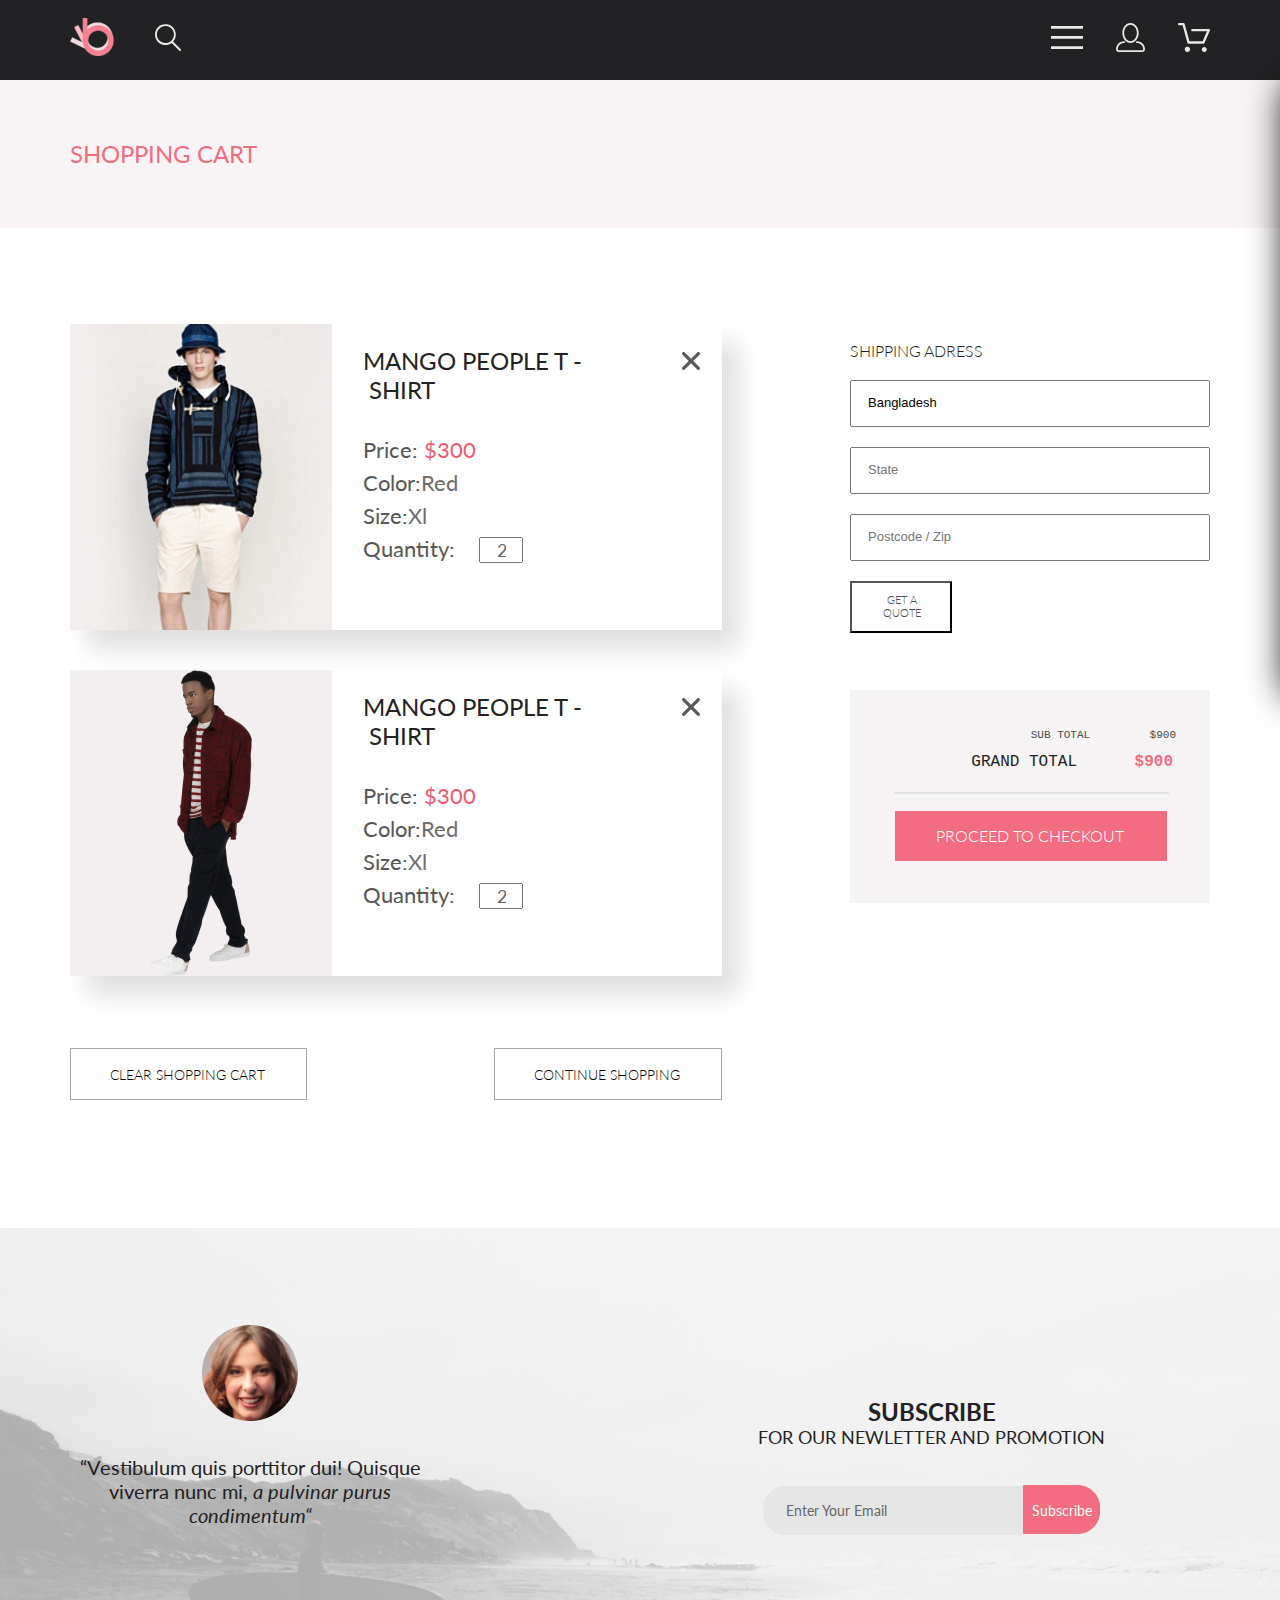
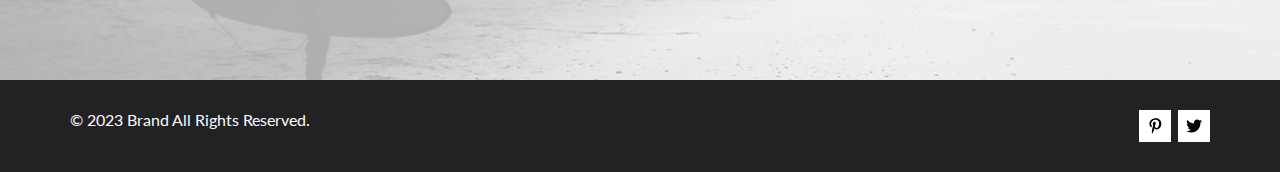
==== basket/basketindex.html @ a1f8232d "initial" ====
<!DOCTYPE html>
<html lang="en">

<head>
    <meta charset="UTF-8">
    <meta name="viewport" content="width=device-width, initial-scale=1.0">
    <title>Document</title>
    <link rel="preconnect" href="https://fonts.googleapis.com">
    <link rel="preconnect" href="https://fonts.gstatic.com" crossorigin>
    <link href="https://fonts.googleapis.com/css2?family=Lato:wght@300;400;600;700&family=Open+Sans:wght@600;700;800;900&family=Roboto:wght@500&display=swap" rel="stylesheet">
    <link rel="stylesheet" href="https://cdn.jsdelivr.net/npm/swiper@11/swiper-bundle.min.css" />
    <link rel="stylesheet" href="basketstyle.css">
</head>

<body>
    <div class="box-content">
        <header class="header center">
            <div class="container header__flex">
                <div class="header__left">
                    <a class="main__icon" href="../index.html"><img src="img/main1.svg" alt="переход на главную старницу"></a>
                    <a href="#">
                        <svg class="icon" xmlns="http://www.w3.org/2000/svg" width="26" height="27" viewBox="0 0 26 27" fill="none">
                            <path d="M18.0586 17.6249C19.6703 15.8648 20.6272 13.6038 20.7688 11.2215C20.9103 8.8392 20.2279 6.48075 18.836 4.5422C17.4441 2.60365 15.4275 1.20306 13.125 0.575643C10.8224 -0.0517774 8.37412 0.132183 6.19119 1.09663C4.00826 2.06108 2.22365 3.74727 1.13706 5.87205C0.0504707 7.99682 -0.271923 10.4308 0.224019 12.7652C0.719961 15.0996 2.00403 17.1922 3.8606 18.6917C5.71717 20.1912 8.03316 21.0063 10.4196 20.9999C12.672 21.003 14.8635 20.269 16.6597 18.9099L24.4076 26.7169C24.4931 26.806 24.5956 26.8771 24.7089 26.926C24.8222 26.975 24.9442 27.0008 25.0676 27.0019C25.1913 27.0023 25.3138 26.9772 25.4273 26.9282C25.5409 26.8792 25.6431 26.8072 25.7276 26.7169C25.9016 26.536 25.9987 26.2949 25.9987 26.0439C25.9987 25.793 25.9016 25.5518 25.7276 25.3709L18.0586 17.6249ZM1.88565 10.4999C1.89848 8.81465 2.40996 7.17089 3.35561 5.77587C4.30126 4.38086 5.63875 3.29703 7.19946 2.66102C8.76017 2.02501 10.4742 1.86529 12.1256 2.202C13.7769 2.53871 15.2917 3.35678 16.4788 4.55307C17.6659 5.74935 18.4722 7.27031 18.7962 8.92421C19.1202 10.5781 18.9473 12.2909 18.2993 13.8467C17.6512 15.4024 16.5571 16.7315 15.1549 17.6664C13.7526 18.6013 12.105 19.1001 10.4196 19.0999C8.14819 19.0891 5.97384 18.1774 4.37386 16.5651C2.77388 14.9527 1.879 12.7714 1.88565 10.4999Z" fill="#E8E8E8"/>
                        </svg>
                    </a>
                </div>
                <div class="header__right">
                    <label for="burger"><svg class="icon" xmlns="http://www.w3.org/2000/svg" width="32" height="23" viewBox="0 0 32 23" fill="none">
                            <path d="M0 23V20.31H32V23H0ZM0 12.76V10.07H32V12.76H0ZM0 2.69V0H32V2.69H0Z" fill="#E8E8E8"/> </svg>
                        </label>
                        <input id="burger" type="checkbox">
                        <nav class="header__right__nav">
                            <div class="header__right__menu"><a href="#">MENU</a></div>

                            <ul>
                            
                                <li class="header__right__li"><a href="#">MAN</a>
                                    <ul>
                                        <li class="header__right__limenu"><a href="#">Accessories</a></li>
                                        <li class="header__right__limenu"><a href="#">Bags</a></li>
                                        <li class="header__right__limenu"><a href="#">Denim</a></li>
                                        <li class="header__right__limenu"><a href="#">T-Shirts</a>  </li>
                                    </ul>
                                </li>
                                <li class="header__right__li"><a href="#">WOMAN</a>
                                    <ul>
                                        <li class="header__right__limenu"><a href="#">Accessories</a></li>
                                        <li class="header__right__limenu"><a href="#">Jackets & Coats</a></li>
                                        <li class="header__right__limenu"><a href="#">Polos</a></li>
                                        <li class="header__right__limenu"><a href="#">T-Shirts</a>  </li>
                                        <li class="header__right__limenu"><a href="#">Shirts</a>  </li>
                                    </ul>
                                </li>
                                <li class="header__right__li"><a href="#">KIDS</a>
                                    <ul>
                                        <li class="header__right__limenu"><a href="#">Accessories</a></li>
                                        <li class="header__right__limenu"><a href="#">Jackets & Coats</a></li>
                                        <li class="header__right__limenu"><a href="#">Polos</a></li>
                                        <li class="header__right__limenu"><a href="#">T-Shirts</a>  </li>
                                        <li class="header__right__limenu"><a href="#">Shirts</a>  </li>
                                        <li class="header__right__limenu"><a href="#">Bags</a>  </li>
                                    </ul>
                                </li>
                        </ul></nav>
                    
                    
                    <a href="../registration/registrationindex.html"><svg class="icon" xmlns="http://www.w3.org/2000/svg" width="29" height="29" viewBox="0 0 29 29" fill="none">
                        <path d="M14.5 19.937C19 19.937 22.656 15.464 22.656 9.968C22.656 4.472 19 0 14.5 0C13.3631 0.0217413 12.2463 0.303398 11.2351 0.823397C10.2239 1.34339 9.34507 2.08794 8.66602 3C7.12663 4.99573 6.30819 7.45381 6.34399 9.974C6.34399 15.465 10 19.937 14.5 19.937ZM14.5 1.813C18 1.813 20.844 5.472 20.844 9.969C20.844 14.466 17.998 18.125 14.5 18.125C11.002 18.125 8.15603 14.465 8.15503 9.969C8.15403 5.473 11 1.813 14.5 1.813ZM20.844 18.125C20.6036 18.125 20.373 18.2205 20.203 18.3905C20.033 18.5605 19.9375 18.7911 19.9375 19.0315C19.9375 19.2719 20.033 19.5025 20.203 19.6725C20.373 19.8425 20.6036 19.938 20.844 19.938C22.526 19.9399 24.1386 20.6088 25.3279 21.7982C26.5172 22.9875 27.1861 24.6 27.188 26.282C27.1875 26.5221 27.0918 26.7523 26.922 26.9221C26.7522 27.0918 26.5221 27.1875 26.282 27.188H2.71997C2.47985 27.1875 2.24975 27.0918 2.07996 26.9221C1.91016 26.7523 1.81449 26.5221 1.81396 26.282C1.81608 24.6001 2.48517 22.9877 3.67444 21.7985C4.86371 20.6092 6.47608 19.9401 8.15796 19.938C8.39824 19.938 8.62868 19.8425 8.79858 19.6726C8.96849 19.5027 9.06396 19.2723 9.06396 19.032C9.06396 18.7917 8.96849 18.5613 8.79858 18.3914C8.62868 18.2215 8.39824 18.126 8.15796 18.126C5.99541 18.1279 3.92201 18.9875 2.39258 20.5164C0.863144 22.0453 0.00264777 24.1185 0 26.281C0.000794067 27.0019 0.287502 27.693 0.797241 28.2027C1.30698 28.7125 1.99811 28.9992 2.71899 29H26.282C27.0027 28.9989 27.6936 28.7121 28.2031 28.2024C28.7126 27.6927 28.9992 27.0017 29 26.281C28.9974 24.1187 28.1372 22.0457 26.6083 20.5168C25.0793 18.9878 23.0063 18.1276 20.844 18.125Z" fill="#E8E8E8"/>
                    </svg></a>
                    <a href="#"><svg class="icon" xmlns="http://www.w3.org/2000/svg" width="32" height="29" viewBox="0 0 32 29" fill="none">
                        <path d="M26.2 29C25.5522 28.9738 24.9405 28.6948 24.4962 28.2227C24.0519 27.7506 23.8104 27.1232 23.8235 26.475C23.8366 25.8269 24.1033 25.2097 24.5663 24.7559C25.0293 24.3022 25.6518 24.048 26.3 24.048C26.9483 24.048 27.5707 24.3022 28.0337 24.7559C28.4967 25.2097 28.7634 25.8269 28.7765 26.475C28.7896 27.1232 28.5481 27.7506 28.1038 28.2227C27.6594 28.6948 27.0478 28.9738 26.4 29H26.2ZM6.75195 26.32C6.75195 25.79 6.90913 25.2718 7.20361 24.8311C7.4981 24.3904 7.91667 24.0469 8.40637 23.844C8.89608 23.6412 9.43497 23.5881 9.95483 23.6915C10.4747 23.7949 10.9522 24.0502 11.327 24.425C11.7018 24.7998 11.9571 25.2773 12.0605 25.7972C12.164 26.317 12.1108 26.8559 11.908 27.3456C11.7051 27.8353 11.3616 28.2539 10.9209 28.5483C10.4802 28.8428 9.96206 29 9.43201 29C9.0799 29.0003 8.73114 28.9311 8.40576 28.7966C8.08038 28.662 7.78472 28.4646 7.53564 28.2158C7.28657 27.9669 7.08903 27.6713 6.95422 27.3461C6.81942 27.0208 6.75 26.6721 6.75 26.32H6.75195ZM10.552 20.686C10.2926 20.6868 10.04 20.6024 9.83313 20.4457C9.62629 20.2891 9.47661 20.0689 9.40698 19.819L4.57397 2.36401H1.18103C0.867544 2.36401 0.566883 2.23947 0.345215 2.01781C0.123547 1.79614 -0.000976562 1.49549 -0.000976562 1.18201C-0.000976562 0.868519 0.123547 0.567873 0.345215 0.346205C0.566883 0.124537 0.867544 5.81268e-06 1.18103 5.81268e-06H5.46204C5.72153 -0.00080736 5.97406 0.0837201 6.18079 0.240568C6.38751 0.397416 6.53686 0.617884 6.60596 0.868006L11.439 18.323H24.6169L29 8.27501H14.4C14.2418 8.27961 14.0844 8.25242 13.9369 8.19507C13.7894 8.13771 13.6549 8.05134 13.5414 7.94108C13.4279 7.83082 13.3376 7.69891 13.276 7.55315C13.2144 7.40739 13.1826 7.25075 13.1826 7.0925C13.1826 6.93426 13.2144 6.77762 13.276 6.63186C13.3376 6.4861 13.4279 6.35419 13.5414 6.24393C13.6549 6.13367 13.7894 6.0473 13.9369 5.98994C14.0844 5.93259 14.2418 5.90541 14.4 5.91001H30.813C31.0087 5.90996 31.2013 5.95866 31.3734 6.05172C31.5456 6.14478 31.6918 6.27926 31.799 6.44301C31.9068 6.60729 31.9724 6.79569 31.9899 6.99145C32.0073 7.18721 31.9762 7.38424 31.899 7.565L26.494 19.977C26.4016 20.1876 26.25 20.3668 26.0575 20.4927C25.865 20.6186 25.64 20.6858 25.41 20.686H10.552Z" fill="#E8E8E8"/>
                    </svg></a>

                </div>
            </div>
        </header>
       
        <div class="bredcrums center">
            <div class="bredcrums__text">SHOPPING CART</div>
        </div>

        <div class="cart-content center">
            <div class="cart-content__cart">
                <div class="cart-content__list">
                    <div class="cart-content__card">
                        <img class="cart-content__img" src="img/manInHatBlue.png" alt="">
                        <div class="cart-content__description">
                            <h2 class="cart-content__title">MANGO  PEOPLE  T&nbsp;-&nbsp;SHIRT</h2>
                            <div class="cart-content__textBox">
                               <p class="cart-content__text">Price:
                                 <span  class="cart-content__text_price">$300</span> 
                                </p>
                               <p class="cart-content__text">Color:<span  class="cart-content__text_grey">Red</span> </p>
                               <p class="cart-content__text">Size:<span  class="cart-content__text_grey">Xl</span> 	</p> 
                               <p class="cart-content__text">Quantity:<input class="cart-content__quantity" type="number" value="2"> </p>
                            </div>
                            
                            
	                        </div>
                           <button class="cart-content__del">
                                <svg class="cart-content__delimg" width="18" height="18" viewBox="0 0 18 18" fill="none" xmlns="http://www.w3.org/2000/svg">
                                <path d="M11.2453 9L17.5302 2.71516C17.8285 2.41741 17.9962 2.01336 17.9966 1.59191C17.997 1.17045 17.8299 0.76611 17.5322 0.467833C17.2344 0.169555 16.8304 0.00177586 16.4089 0.00140366C15.9875 0.00103146 15.5831 0.168097 15.2848 0.465848L9 6.75069L2.71516 0.465848C2.41688 0.167571 2.01233 0 1.5905 0C1.16868 0 0.764125 0.167571 0.465848 0.465848C0.167571 0.764125 0 1.16868 0 1.5905C0 2.01233 0.167571 2.41688 0.465848 2.71516L6.75069 9L0.465848 15.2848C0.167571 15.5831 0 15.9877 0 16.4095C0 16.8313 0.167571 17.2359 0.465848 17.5342C0.764125 17.8324 1.16868 18 1.5905 18C2.01233 18 2.41688 17.8324 2.71516 17.5342L9 11.2493L15.2848 17.5342C15.5831 17.8324 15.9877 18 16.4095 18C16.8313 18 17.2359 17.8324 17.5342 17.5342C17.8324 17.2359 18 16.8313 18 16.4095C18 15.9877 17.8324 15.5831 17.5342 15.2848L11.2453 9Z" fill="#575757"/>
                                </svg>
                                </button>
                    </div>
                    <div class="cart-content__card">
                        <img class="cart-content__img" src="img/manBlackcart.png" alt="">
                        <div class="cart-content__description">
                            <h2 class="cart-content__title">MANGO  PEOPLE  T&nbsp;-&nbsp;SHIRT</h2>
                            <div class="cart-content__textBox">
                               <p class="cart-content__text">Price:
                                 <span  class="cart-content__text_price">$300</span> 
                                </p>
                               <p class="cart-content__text">Color:<span  class="cart-content__text_grey">Red</span> </p>
                               <p class="cart-content__text">Size:<span  class="cart-content__text_grey">Xl</span> 	</p> 
                               <p class="cart-content__text">Quantity:<input class="cart-content__quantity" type="number" value="2"> </p>
                            </div>
                        <button class="cart-content__del">
                            <svg class="cart-content__delimg" width="18" height="18" viewBox="0 0 18 18" fill="none" xmlns="http://www.w3.org/2000/svg">
                            <path d="M11.2453 9L17.5302 2.71516C17.8285 2.41741 17.9962 2.01336 17.9966 1.59191C17.997 1.17045 17.8299 0.76611 17.5322 0.467833C17.2344 0.169555 16.8304 0.00177586 16.4089 0.00140366C15.9875 0.00103146 15.5831 0.168097 15.2848 0.465848L9 6.75069L2.71516 0.465848C2.41688 0.167571 2.01233 0 1.5905 0C1.16868 0 0.764125 0.167571 0.465848 0.465848C0.167571 0.764125 0 1.16868 0 1.5905C0 2.01233 0.167571 2.41688 0.465848 2.71516L6.75069 9L0.465848 15.2848C0.167571 15.5831 0 15.9877 0 16.4095C0 16.8313 0.167571 17.2359 0.465848 17.5342C0.764125 17.8324 1.16868 18 1.5905 18C2.01233 18 2.41688 17.8324 2.71516 17.5342L9 11.2493L15.2848 17.5342C15.5831 17.8324 15.9877 18 16.4095 18C16.8313 18 17.2359 17.8324 17.5342 17.5342C17.8324 17.2359 18 16.8313 18 16.4095C18 15.9877 17.8324 15.5831 17.5342 15.2848L11.2453 9Z" fill="#575757"/>
                            </svg>
                            </button>    
                        
                        </div>
                        
                    </div>

                </div>
                <div class="cart-content__buttons">
                    <div class="cart-content__btn">CLEAR SHOPPING CART</div>
                    <div class="cart-content__btn">CONTINUE SHOPPING</div>

                </div>
            </div>
            <div class="cart-content__form">
                <div class="cart-content__formAdress">
                    <h3  class="cart-content__formAdressTitle">SHIPPING ADRESS</h3>
                    <form class="cart-content__formAdressInput" action="#">
                        <input class="cart-content__formAdressInputText" type="text"  value="Bangladesh">
                        <input class="cart-content__formAdressInputText" type="text"  placeholder="State">
                        <input class="cart-content__formAdressInputText" type="text"  placeholder="Postcode / Zip">
                    </form>
                    <button class="cart-content__formAdressButton">GET A QUOTE</button>
                </div>

                <div class="cart-content__formTotal">
                    <h4 class="cart-content__formTotalSubtitle"><pre>SUB TOTAL         $900</pre></h4>
                    <h3 class="cart-content__formTotalTitle"><pre>GRAND TOTAL      <span class="cart-content__formTotalTitle_red">$900</span></pre></h3>
                    <div class="cart-content__formTotalStraight"></div>
               
                    <button class="cart-content__formTotalBtn">PROCEED TO CHECKOUT</button>

                    
                </div>

            </div>
        </div>
   

        <section class="review center ">
            <div class="container review__flex ">
                <figure class="review__figure ">
                    <img class="review__figure__img " src="img/womenface.png " alt="womenface ">
                    <figcaption class="review__figure__text ">“Vestibulum quis porttitor dui! Quisque viverra nunc mi,
                        <span class="review__figure__curs ">a pulvinar purus condimentum“</span>
                    </figcaption>
                </figure>
                <div class="review__subscribe ">
                    <div class="review__subscribe__text ">
                        <p class="review__subscribe__h ">SUBSCRIBE
                        </p>
                        <p class="review__subscribe__h2 ">FOR OUR NEWLETTER AND PROMOTION
                        </p>
                    </div>
                    <form class="review__subscribe__form " action="# ">
                        <input class="review__subscribe__email " type="email " value="Enter Your Email " required><button class="review__subscribe__button " type="submit ">Subscribe</button></form>

                </div>
            </div>

        </section>
        <footer class="footer center ">
            <div class="container footer__flex ">
                <p class="footer__copyright ">© 2023 Brand All Rights Reserved.
                </p>
                <div class="footer__links ">
                    <div class="footer__link1 ">
                        <a href="# "><svg class="footer__icon " xmlns="http://www.w3.org/2000/svg " width="13 " height="16 " viewBox="0 0 13 16 " fill="none ">
                        <g clip-path="url(#clip0_69_376) ">
                        <path d="M6.74032 0.203125C3.55564 0.203125 0.408203 2.34063 0.408203 5.8C0.408203 8 1.63738 9.25 2.38233 9.25C2.68963 9.25 2.86655 8.3875 2.86655 8.14375C2.86655 7.85313 2.13091 7.23438 2.13091 6.025C2.13091 3.5125 4.03055 1.73125
                            6.4889 1.73125C8.60271 1.73125 10.1671 2.94062 10.1671 5.1625C10.1671 6.82187 9.50597 9.93437 7.36422 9.93437C6.59133 9.93437 5.93018 9.37187 5.93018 8.56563C5.93018 7.38438 6.74963 6.24062 6.74963 5.02187C6.74963 2.95312 3.835 3.32812
                            3.835 5.82812C3.835 6.35313 3.90018 6.93437 4.13298 7.4125C3.70463 9.26875 2.82931 12.0344 2.82931 13.9469C2.82931 14.5375 2.91311 15.1188 2.96899 15.7094C3.07452 15.8281 3.02175 15.8156 3.18316 15.7563C4.74757 13.6 4.69169 13.1781
                            5.3994 10.3562C5.78119 11.0875 6.76826 11.4812 7.55046 11.4812C10.8469 11.4812 12.3275 8.24688 12.3275 5.33125C12.3275 2.22813 9.66427 0.203125 6.74032 0.203125Z " fill="black "/>
                        </g>
                        <defs>
                        <clipPath id="clip0_69_376 ">
                            <rect width="11.9193 " height="16 " fill="white " transform="translate(0.408203) "/>
                        </clipPath>
                        </defs>
                    </svg></a></div>
                    <div class="footer__link1 ">
                        <a href=" "><svg class="footer__icon " xmlns="http://www.w3.org/2000/svg " width="17 " height="16 " viewBox="0 0 17 16 " fill="none ">
                        <g clip-path="url(#clip0_69_372) ">
                        <path d="M14.4184 4.74113C14.4285 4.88325 14.4285 5.02541 14.4285 5.16753C14.4285 9.50253 11.1512 14.4975 5.16133 14.4975C3.31595 14.4975 1.60168 13.9594 0.159668 13.0254C0.421861 13.0558 0.673935 13.066 0.946216 13.066C2.46887
                            13.066 3.87057 12.5483 4.98989 11.665C3.55797 11.6345 2.35797 10.6904 1.94452 9.39088C2.14621 9.42131 2.34788 9.44163 2.55966 9.44163C2.85209 9.44163 3.14455 9.401 3.4168 9.32997C1.92437 9.02538 0.805016 7.7056 0.805016 6.11169V6.07109C1.23861
                            6.31475 1.74285 6.46703 2.27726 6.48731C1.39996 5.89847 0.825192 4.89341 0.825192 3.75634C0.825192 3.14722 0.986506 2.58884 1.26888 2.10153C2.87224 4.09138 5.28232 5.39084 7.9848 5.533C7.93439 5.28934 7.90413 5.03556 7.90413 4.78175C7.90413
                            2.97463 9.35623 1.50256 11.1613 1.50256C12.0991 1.50256 12.9461 1.8985 13.5411 2.53809C14.2772 2.39597 14.9831 2.12184 15.6083 1.74622C15.3662 2.50766 14.852 3.14725 14.1764 3.55331C14.8318 3.48228 15.4671 3.2995 16.052 3.04572C15.6084
                            3.69544 15.0537 4.27409 14.4184 4.74113Z " fill="black "/>
                        </g>
                        <defs>
                        <clipPath id="clip0_69_372 ">
                            <rect width="15.8924 " height="16 " fill="white " transform="translate(0.159668) "/>
                        </clipPath>
                        </defs>
                    </svg></a>
                    </div>
                </div>
            </div>



        </footer>
    </div>
    


    <script src="https://cdn.jsdelivr.net/npm/swiper@11/swiper-bundle.min.js "></script>
    <script>
        var swiper = new Swiper(".mySwiper ", {
            navigation: {
                nextEl: ".swiper-button-next ",
                prevEl: ".swiper-button-prev ",
            },
        });
    </script>
</body>

</html>
---- basket/basketstyle.css ----
* {
  margin: 0;
  padding: 0;
  box-sizing: border-box;
  text-decoration: none;
}

a {
  color: inherit;
}

a:hover {
  color: blue;
}

summary {
  list-style: none;
}

.box-content {
  overflow: hidden;
}

.container {
  margin: 0 auto;
  max-width: 1140px;
}

.center {
  padding-left: calc(50% - 570px);
  padding-right: calc(50% - 570px);
}

#burger {
  position: absolute;
  left: -99999px;
  visibility: hidden;
}
#burger:checked ~ .header__right__nav {
  right: 0;
}

.header {
  background-color: #222224;
  padding-top: 18px;
  padding-bottom: 20px;
  position: relative;
}
.header__left {
  display: flex;
  justify-content: space-between;
  gap: 41px;
  align-items: center;
}
.header__right {
  display: flex;
  justify-content: space-between;
  gap: 33px;
  align-items: center;
}
.header__right__nav {
  background: #FFF;
  box-shadow: 6px 4px 35px;
  width: 232px;
  padding: 32px;
  box-sizing: border-box;
  position: absolute;
  top: 79px;
  right: -232px;
  transition: 2s;
}
.header__right__menu {
  list-style-type: none;
  color: #000;
  font-family: Lato;
  font-size: 14px;
  font-style: normal;
  font-weight: 700;
  line-height: normal;
  margin-bottom: 24px;
}
.header__right__li {
  list-style-type: none;
  color: #F16D7F;
  font-family: Lato;
  font-size: 14px;
  font-style: normal;
  font-weight: 400;
  line-height: normal;
  margin-bottom: 12px;
}
.header__right__limenu {
  list-style-type: none;
  color: #6F6E6E;
  font-family: Lato;
  font-size: 14px;
  font-style: normal;
  font-weight: 400;
  line-height: normal;
  padding-left: 21px;
  margin-top: 11px;
}
.header__flex {
  display: flex;
  justify-content: space-between;
}
.header__icon {
  width: 44px;
  height: 38px;
  flex-shrink: 0;
}

.icon:hover path {
  fill: blue;
}

.bredcrums {
  padding-top: 59px;
  padding-bottom: 60px;
  background-color: #F8F3F4;
}
.bredcrums__text {
  color: #F16D7F;
  font-family: Lato;
  font-size: 24px;
  font-style: normal;
  font-weight: 400;
  line-height: normal;
}

.cart-content {
  display: flex;
  gap: 128px;
  padding-top: 96px;
  padding-bottom: 128px;
}
.cart-content__cart {
  max-width: 652px;
}
.cart-content__card {
  box-shadow: 17px 19px 24px rgba(0, 0, 0, 0.13);
  display: flex;
  position: relative;
}
.cart-content__del {
  position: absolute;
  background: none;
  border: none;
  cursor: pointer;
  top: 28px;
  right: 22px;
}
.cart-content__list {
  display: flex;
  flex-direction: column;
  gap: 40px;
  margin-bottom: 72px;
}
.cart-content__title {
  color: #222;
  font-family: Lato;
  font-size: 24px;
  font-style: normal;
  font-weight: 400;
  line-height: normal;
  margin-bottom: 32px;
  width: 262px;
}
.cart-content__description {
  padding: 22px 97px 62px 31px;
}
.cart-content__textBox {
  display: flex;
  flex-direction: column;
  gap: 6px;
}
.cart-content__text {
  color: #575757;
  font-family: Lato;
  font-size: 22px;
  font-style: normal;
  font-weight: 400;
  line-height: normal;
}
.cart-content__text_price {
  color: #EF5B70;
}
.cart-content__text_grey {
  color: #6F6E6E;
}
.cart-content__quantity {
  width: 44px;
  color: #656565;
  font-family: Lato;
  font-size: 18px;
  font-style: normal;
  font-weight: 400;
  line-height: normal;
  padding-left: 16px;
  margin-left: 24px;
}
.cart-content__buttons {
  display: flex;
  justify-content: space-between;
}
.cart-content__btn {
  color: #000;
  font-family: Lato;
  font-size: 14px;
  font-style: normal;
  font-weight: 300;
  line-height: normal;
  padding: 17px 41px 16px 39px;
  border: 1px solid #A4A4A4;
}
.cart-content__btn:hover {
  color: white;
  background-color: #F16D7F;
  transition: 2s;
}
.cart-content__formAdress {
  display: flex;
  flex-direction: column;
  gap: 20px;
  margin-top: 17px;
}
.cart-content__formAdressTitle {
  color: #222;
  font-family: Lato;
  font-size: 16px;
  font-style: normal;
  font-weight: 300;
  line-height: normal;
}
.cart-content__formAdressInput {
  display: flex;
  flex-direction: column;
  gap: 20px;
  width: 360px;
}
.cart-content__formAdressInputText {
  font-size: 13px;
  font-style: normal;
  font-weight: 300;
  line-height: normal;
  padding-top: 13px;
  padding-bottom: 15px;
  padding-left: 16px;
}
.cart-content__formAdressButton {
  background-color: #FFF;
  color: #4A4A4A;
  font-family: Lato;
  font-size: 11px;
  font-style: normal;
  font-weight: 300;
  line-height: normal;
  padding: 10px 14px 12px 15px;
  width: 102px;
}
.cart-content__formAdressButton:hover {
  color: white;
  background-color: #F16D7F;
  transition: 2s;
}
.cart-content__formTotal {
  padding: 39px 34px 42px 44px;
  margin-top: 57px;
  width: 360px;
  background-color: #F5F3F3;
  text-align: right;
}
.cart-content__formTotalSubtitle {
  color: #4A4A4A;
  font-family: Lato;
  font-size: 11px;
  font-style: normal;
  font-weight: 400;
  line-height: normal;
  margin-bottom: 12px;
}
.cart-content__formTotalTitle {
  color: #222;
  font-family: Lato;
  font-size: 16px;
  font-style: normal;
  font-weight: 300;
  line-height: normal;
  margin-bottom: 21px;
  margin-right: 3px;
}
.cart-content__formTotalTitle_red {
  color: #F16D7F;
  font-weight: 700;
}
.cart-content__formTotalStraight {
  width: 275px;
  height: 0;
  border: 1px solid #E2E2E2;
  margin-top: 21px;
  margin-right: 8px;
}
.cart-content__formTotalBtn {
  color: #FFF;
  font-family: Lato;
  font-size: 16px;
  font-style: normal;
  font-weight: 300;
  line-height: normal;
  background-color: #F16D7F;
  padding: 15px 43px 16px 41px;
  border: rgba(0, 0, 0, 0);
  margin-top: 17px;
  margin-right: 9px;
}
.cart-content__formTotalBtn:hover {
  color: #F16D7F;
  background-color: white;
  transition: 2s;
}

.review {
  background-image: linear-gradient(180deg, rgba(244, 244, 244, 0.7), rgba(244, 244, 244, 0.7)), url(img/Layer41.svg);
  padding-top: 97px;
  padding-bottom: 126px;
  background-size: cover;
}
.review__flex {
  display: flex;
  justify-content: space-between;
  align-items: center;
}
.review__figure {
  text-align: center;
}
.review__figure__text {
  width: 360px;
  height: 99px;
  color: #222224;
  text-align: center;
  font-family: Lato;
  font-size: 20px;
  font-style: normal;
  font-weight: 400;
  line-height: normal;
  margin-top: 30px;
}
.review__figure__curs {
  color: #222224;
  font-family: Lato;
  font-size: 20px;
  font-style: italic;
  font-weight: 400;
  line-height: normal;
}
.review__subscribe {
  padding-top: 53px;
}
.review__subscribe__text {
  width: 557px;
  height: 61px;
  text-align: center;
  margin-bottom: 27px;
}
.review__subscribe__h {
  color: #222224;
  text-align: center;
  font-family: Lato;
  font-size: 24px;
  font-style: normal;
  font-weight: 700;
  line-height: normal;
}
.review__subscribe__h2 {
  color: #222224;
  font-family: Lato;
  font-size: 18px;
  font-style: normal;
  font-weight: 400;
  line-height: normal;
}
.review__subscribe__form {
  width: 557px;
  text-align: center;
}
.review__subscribe__email {
  color: #222224;
  font-family: Lato;
  font-size: 14px;
  font-style: normal;
  font-weight: 400;
  line-height: normal;
  opacity: 0.671;
  background-color: #E1E1E1;
  padding-top: 7px;
  padding-bottom: 6px;
  padding-left: 22px;
  border-top-left-radius: 22px;
  border-bottom-left-radius: 22px;
  border: 1px solid #E1E1E1;
  height: 49px;
  width: 260px;
}
.review__subscribe__button {
  color: #FFF;
  text-align: center;
  font-family: Lato;
  font-size: 14px;
  font-style: normal;
  font-weight: 400;
  line-height: normal;
  background-color: #F16D7F;
  padding: 7px 7px 5px 8px;
  border-top-right-radius: 22px;
  border-bottom-right-radius: 22px;
  border: 1px solid #F16D7F;
  height: 49px;
}
.review__subscribe__button:hover {
  color: blue;
}

.footer {
  background-color: #222224;
}
.footer__flex {
  display: flex;
  justify-content: space-between;
  padding-top: 30px;
  padding-bottom: 30px;
}
.footer__copyright {
  color: #FBFBFB;
  font-family: Lato;
  font-size: 16px;
  font-style: normal;
  font-weight: 400;
  line-height: normal;
}
.footer__links {
  display: flex;
  justify-content: space-between;
  gap: 7px;
  align-items: center;
}
.footer__link1 {
  width: 32px;
  height: 32px;
  background-color: #FFF;
  text-align: center;
  padding-top: 8px;
  padding-bottom: 8px;
}
.footer__icon:hover path {
  fill: #F16D7F;
}

@media (max-width: 1024px) and (min-width: 768px) {
  .center {
    padding-left: calc(50% - 366px);
    padding-right: calc(50% - 366px);
  }
  .cart-content {
    flex-direction: column;
    gap: 64px;
    padding-top: 59px;
  }
  .cart-content__cart {
    max-width: 99dvw;
  }
  .cart-content__buttons {
    justify-content: center;
    gap: 48px;
  }
  .cart-content__form {
    display: flex;
    gap: 15px;
  }
  .review {
    padding-top: 64px;
    padding-bottom: 140px;
  }
  .review__flex {
    flex-direction: column;
    align-items: center;
  }
}
@media (max-width: 767px) {
  .center {
    padding-left: calc(50% - 171px);
    padding-right: calc(50% - 171px);
  }
  .bredcrums {
    padding-top: 50px;
    padding-bottom: 69px;
    text-align: center;
  }
  .cart-content {
    gap: 48px;
    padding-top: 39px;
    padding-bottom: 96px;
    flex-direction: column;
  }
  .cart-content__cart {
    max-width: 358px;
  }
  .cart-content__img {
    height: 188px;
  }
  .cart-content__title {
    font-size: 16px;
    font-style: normal;
    font-weight: 400;
    line-height: normal;
    margin-bottom: 25px;
    width: 143px;
  }
  .cart-content__text {
    font-size: 14px;
  }
  .cart-content__quantity {
    width: 24px;
    font-size: 10px;
    padding-left: 9px;
    margin-left: 15px;
  }
  .cart-content__delimg {
    width: 10px;
    height: 10px;
  }
  .cart-content__description {
    padding: 13px 53px 38px 17px;
  }
  .cart-content__del {
    top: 15px;
    right: 15px;
  }
  .cart-content__list {
    gap: 32px;
    margin-bottom: 32px;
  }
  .review {
    padding-top: 64px;
    padding-bottom: 110px;
  }
  .review__flex {
    flex-direction: column;
    align-items: center;
    gap: 59px;
  }
}/*# sourceMappingURL=basketstyle.css.map */
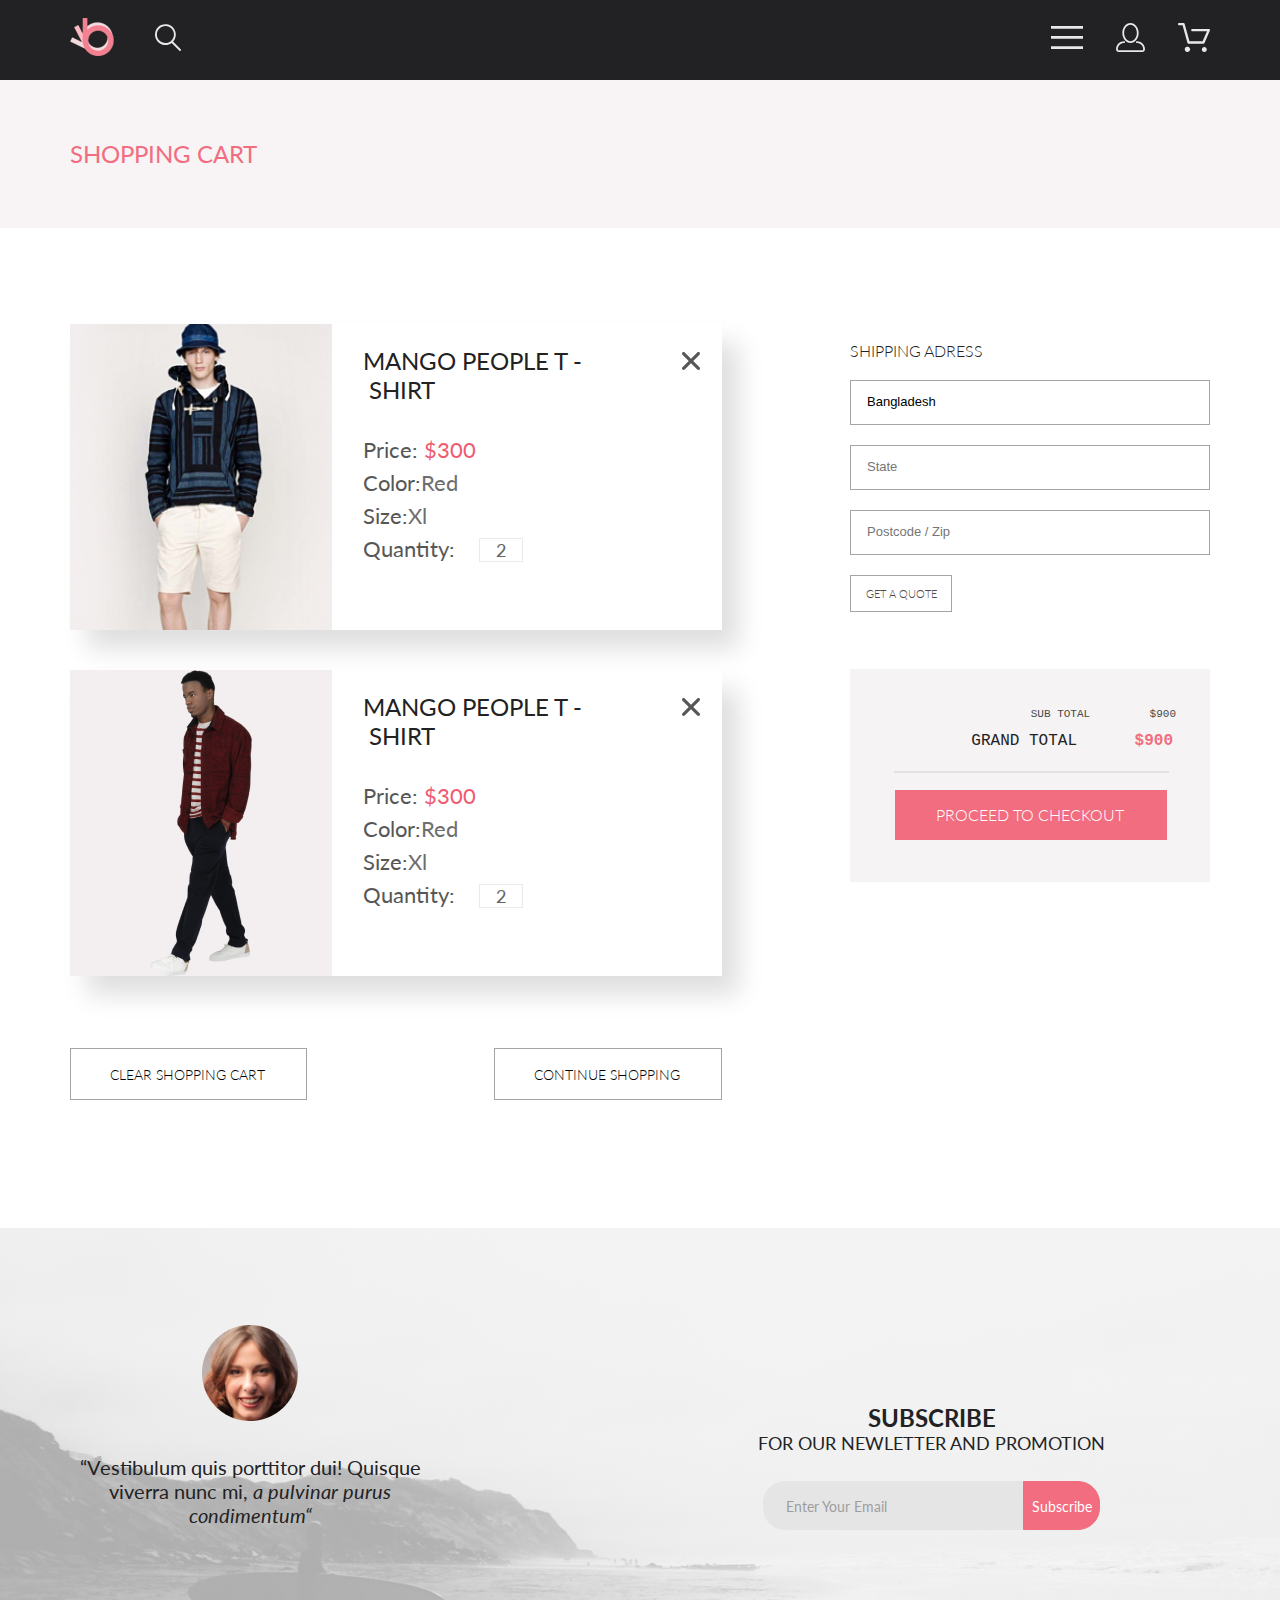
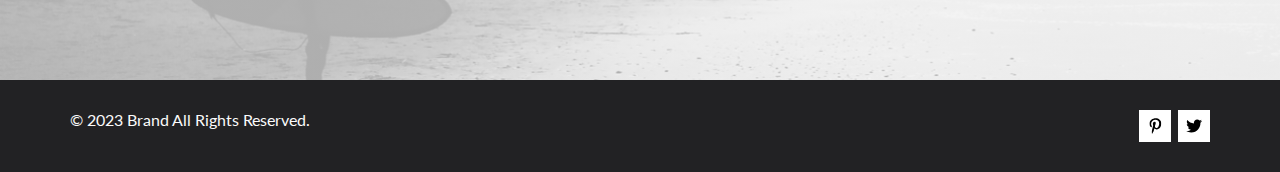
==== commit 462af03c: "fixed errors" ====
--- a/basket/basketindex.html
+++ b/basket/basketindex.html
@@ -8,7 +8,7 @@
     <link rel="preconnect" href="https://fonts.googleapis.com">
     <link rel="preconnect" href="https://fonts.gstatic.com" crossorigin>
     <link href="https://fonts.googleapis.com/css2?family=Lato:wght@300;400;600;700&family=Open+Sans:wght@600;700;800;900&family=Roboto:wght@500&display=swap" rel="stylesheet">
-    <link rel="stylesheet" href="https://cdn.jsdelivr.net/npm/swiper@11/swiper-bundle.min.css" />
+    <!-- <link rel="stylesheet" href="https://cdn.jsdelivr.net/npm/swiper@11/swiper-bundle.min.css" /> -->
     <link rel="stylesheet" href="basketstyle.css">
 </head>
 
@@ -127,8 +127,8 @@
 
                 </div>
                 <div class="cart-content__buttons">
-                    <div class="cart-content__btn">CLEAR SHOPPING CART</div>
-                    <div class="cart-content__btn">CONTINUE SHOPPING</div>
+                    <div class="cart-content__btn">Clear shopping cart</div>
+                    <div class="cart-content__btn">Continue shopping</div>
 
                 </div>
             </div>
@@ -140,12 +140,12 @@
                         <input class="cart-content__formAdressInputText" type="text"  placeholder="State">
                         <input class="cart-content__formAdressInputText" type="text"  placeholder="Postcode / Zip">
                     </form>
-                    <button class="cart-content__formAdressButton">GET A QUOTE</button>
+                    <button class="cart-content__formAdressButton">Get a quote</button>
                 </div>
 
                 <div class="cart-content__formTotal">
-                    <h4 class="cart-content__formTotalSubtitle"><pre>SUB TOTAL         $900</pre></h4>
-                    <h3 class="cart-content__formTotalTitle"><pre>GRAND TOTAL      <span class="cart-content__formTotalTitle_red">$900</span></pre></h3>
+                    <div class="cart-content__formTotalSubtitle"><pre>SUB TOTAL         $900</pre></div>
+                    <div class="cart-content__formTotalTitle"><pre>GRAND TOTAL      <span class="cart-content__formTotalTitle_red">$900</span></pre></div>
                     <div class="cart-content__formTotalStraight"></div>
                
                     <button class="cart-content__formTotalBtn">PROCEED TO CHECKOUT</button>
@@ -167,13 +167,13 @@
                 </figure>
                 <div class="review__subscribe ">
                     <div class="review__subscribe__text ">
-                        <p class="review__subscribe__h ">SUBSCRIBE
-                        </p>
-                        <p class="review__subscribe__h2 ">FOR OUR NEWLETTER AND PROMOTION
-                        </p>
+                        <h3 class="review__subscribe__h ">SUBSCRIBE
+                        </h3>
+                        <h4 class="review__subscribe__h2 ">FOR OUR NEWLETTER AND PROMOTION
+                        </h4>
                     </div>
                     <form class="review__subscribe__form " action="# ">
-                        <input class="review__subscribe__email " type="email " value="Enter Your Email " required><button class="review__subscribe__button " type="submit ">Subscribe</button></form>
+                    <input class="review__subscribe__email " type="email" placeholder="Enter Your Email " required><button class="review__subscribe__button " type="submit">Subscribe</button></form>
 
                 </div>
             </div>
@@ -185,34 +185,35 @@
                 </p>
                 <div class="footer__links ">
                     <div class="footer__link1 ">
-                        <a href="# "><svg class="footer__icon " xmlns="http://www.w3.org/2000/svg " width="13 " height="16 " viewBox="0 0 13 16 " fill="none ">
-                        <g clip-path="url(#clip0_69_376) ">
-                        <path d="M6.74032 0.203125C3.55564 0.203125 0.408203 2.34063 0.408203 5.8C0.408203 8 1.63738 9.25 2.38233 9.25C2.68963 9.25 2.86655 8.3875 2.86655 8.14375C2.86655 7.85313 2.13091 7.23438 2.13091 6.025C2.13091 3.5125 4.03055 1.73125
+                        <a href="# "><svg class="footer__icon" xmlns="http://www.w3.org/2000/svg" width="13 " height="16 " viewBox="0 0 13 16 " fill="none ">
+                        <g clip-path="url(#clip0_69_376)">
+                          <path d="M6.74032 0.203125C3.55564 0.203125 0.408203 2.34063 0.408203 5.8C0.408203 8 1.63738 9.25 2.38233 9.25C2.68963 9.25 2.86655 8.3875 2.86655 8.14375C2.86655 7.85313 2.13091 7.23438 2.13091 6.025C2.13091 3.5125 4.03055 1.73125
                             6.4889 1.73125C8.60271 1.73125 10.1671 2.94062 10.1671 5.1625C10.1671 6.82187 9.50597 9.93437 7.36422 9.93437C6.59133 9.93437 5.93018 9.37187 5.93018 8.56563C5.93018 7.38438 6.74963 6.24062 6.74963 5.02187C6.74963 2.95312 3.835 3.32812
                             3.835 5.82812C3.835 6.35313 3.90018 6.93437 4.13298 7.4125C3.70463 9.26875 2.82931 12.0344 2.82931 13.9469C2.82931 14.5375 2.91311 15.1188 2.96899 15.7094C3.07452 15.8281 3.02175 15.8156 3.18316 15.7563C4.74757 13.6 4.69169 13.1781
                             5.3994 10.3562C5.78119 11.0875 6.76826 11.4812 7.55046 11.4812C10.8469 11.4812 12.3275 8.24688 12.3275 5.33125C12.3275 2.22813 9.66427 0.203125 6.74032 0.203125Z " fill="black "/>
                         </g>
                         <defs>
-                        <clipPath id="clip0_69_376 ">
+                          <clipPath id="clip0_69_376">
                             <rect width="11.9193 " height="16 " fill="white " transform="translate(0.408203) "/>
-                        </clipPath>
+                          </clipPath>
                         </defs>
-                    </svg></a></div>
+                      </svg></a></div>
                     <div class="footer__link1 ">
-                        <a href=" "><svg class="footer__icon " xmlns="http://www.w3.org/2000/svg " width="17 " height="16 " viewBox="0 0 17 16 " fill="none ">
-                        <g clip-path="url(#clip0_69_372) ">
-                        <path d="M14.4184 4.74113C14.4285 4.88325 14.4285 5.02541 14.4285 5.16753C14.4285 9.50253 11.1512 14.4975 5.16133 14.4975C3.31595 14.4975 1.60168 13.9594 0.159668 13.0254C0.421861 13.0558 0.673935 13.066 0.946216 13.066C2.46887
+                        <a href=" ">
+                            <svg class="footer__icon" xmlns="http://www.w3.org/2000/svg" width="17 " height="16 " viewBox="0 0 17 16 " fill="none ">
+                        <g clip-path="url(#clip0_69_372)">
+                          <path d="M14.4184 4.74113C14.4285 4.88325 14.4285 5.02541 14.4285 5.16753C14.4285 9.50253 11.1512 14.4975 5.16133 14.4975C3.31595 14.4975 1.60168 13.9594 0.159668 13.0254C0.421861 13.0558 0.673935 13.066 0.946216 13.066C2.46887
                             13.066 3.87057 12.5483 4.98989 11.665C3.55797 11.6345 2.35797 10.6904 1.94452 9.39088C2.14621 9.42131 2.34788 9.44163 2.55966 9.44163C2.85209 9.44163 3.14455 9.401 3.4168 9.32997C1.92437 9.02538 0.805016 7.7056 0.805016 6.11169V6.07109C1.23861
                             6.31475 1.74285 6.46703 2.27726 6.48731C1.39996 5.89847 0.825192 4.89341 0.825192 3.75634C0.825192 3.14722 0.986506 2.58884 1.26888 2.10153C2.87224 4.09138 5.28232 5.39084 7.9848 5.533C7.93439 5.28934 7.90413 5.03556 7.90413 4.78175C7.90413
                             2.97463 9.35623 1.50256 11.1613 1.50256C12.0991 1.50256 12.9461 1.8985 13.5411 2.53809C14.2772 2.39597 14.9831 2.12184 15.6083 1.74622C15.3662 2.50766 14.852 3.14725 14.1764 3.55331C14.8318 3.48228 15.4671 3.2995 16.052 3.04572C15.6084
                             3.69544 15.0537 4.27409 14.4184 4.74113Z " fill="black "/>
                         </g>
                         <defs>
-                        <clipPath id="clip0_69_372 ">
-                            <rect width="15.8924 " height="16 " fill="white " transform="translate(0.159668) "/>
-                        </clipPath>
+                          <clipPath id="clip0_69_372">
+                            <rect width="15.8924" height="16 " fill="white " transform="translate(0.159668) "/>
+                          </clipPath>
                         </defs>
-                    </svg></a>
+                      </svg></a>
                     </div>
                 </div>
             </div>
--- a/basket/basketstyle.css
+++ b/basket/basketstyle.css
@@ -66,8 +66,9 @@
   box-sizing: border-box;
   position: absolute;
   top: 79px;
-  right: -232px;
-  transition: 2s;
+  right: -1000px;
+  transition: right 0.3s;
+  z-index: 100;
 }
 .header__right__menu {
   list-style-type: none;
@@ -191,6 +192,7 @@
 .cart-content__quantity {
   width: 44px;
   color: #656565;
+  border: 1px solid #EAEAEA;
   font-family: Lato;
   font-size: 18px;
   font-style: normal;
@@ -212,11 +214,12 @@
   line-height: normal;
   padding: 17px 41px 16px 39px;
   border: 1px solid #A4A4A4;
+  text-transform: uppercase;
 }
 .cart-content__btn:hover {
   color: white;
   background-color: #F16D7F;
-  transition: 2s;
+  transition: right 0.3s;
 }
 .cart-content__formAdress {
   display: flex;
@@ -246,6 +249,7 @@
   padding-top: 13px;
   padding-bottom: 15px;
   padding-left: 16px;
+  border: 1px solid #A4A4A4;
 }
 .cart-content__formAdressButton {
   background-color: #FFF;
@@ -255,18 +259,21 @@
   font-style: normal;
   font-weight: 300;
   line-height: normal;
-  padding: 10px 14px 12px 15px;
+  padding-top: 11px;
+  padding-bottom: 11px;
   width: 102px;
+  border: 1px solid #A4A4A4;
+  text-transform: uppercase;
 }
 .cart-content__formAdressButton:hover {
   color: white;
   background-color: #F16D7F;
-  transition: 2s;
+  transition: right 0.3s;
 }
 .cart-content__formTotal {
   padding: 39px 34px 42px 44px;
   margin-top: 57px;
-  width: 360px;
+  max-width: 360px;
   background-color: #F5F3F3;
   text-align: right;
 }
@@ -316,7 +323,7 @@
 .cart-content__formTotalBtn:hover {
   color: #F16D7F;
   background-color: white;
-  transition: 2s;
+  transition: right 0.3s;
 }
 
 .review {
@@ -358,7 +365,6 @@
 }
 .review__subscribe__text {
   width: 557px;
-  height: 61px;
   text-align: center;
   margin-bottom: 27px;
 }
@@ -393,7 +399,7 @@
   opacity: 0.671;
   background-color: #E1E1E1;
   padding-top: 7px;
-  padding-bottom: 6px;
+  padding-bottom: 5px;
   padding-left: 22px;
   border-top-left-radius: 22px;
   border-bottom-left-radius: 22px;
@@ -474,6 +480,7 @@
   }
   .cart-content__form {
     display: flex;
+    justify-content: space-between;
     gap: 15px;
   }
   .review {
@@ -483,6 +490,12 @@
   .review__flex {
     flex-direction: column;
     align-items: center;
+  }
+  .review__subscribe__h {
+    line-height: 162%;
+  }
+  .review__subscribe__h2 {
+    line-height: 162%;
   }
 }
 @media (max-width: 767px) {
@@ -539,6 +552,25 @@
     gap: 32px;
     margin-bottom: 32px;
   }
+  .cart-content__btn {
+    font-size: 12px;
+    font-style: normal;
+    font-weight: 400;
+    text-transform: none;
+    color: #575757;
+    padding: 9px 30px 10px 30px;
+  }
+  .cart-content__formAdressButton {
+    font-weight: 400;
+    text-transform: none;
+    color: #575757;
+  }
+  .cart-content__buttons {
+    gap: 9px;
+  }
+  .cart-content__formAdressInput {
+    width: auto;
+  }
   .review {
     padding-top: 64px;
     padding-bottom: 110px;
@@ -548,4 +580,17 @@
     align-items: center;
     gap: 59px;
   }
+  .review__subscribe__text {
+    width: auto;
+  }
+  .review__subscribe__h {
+    line-height: 153%;
+  }
+  .review__subscribe__h2 {
+    font-size: 14px;
+    line-height: 153%;
+  }
+  .review__subscribe__form {
+    width: 341px;
+  }
 }/*# sourceMappingURL=basketstyle.css.map */